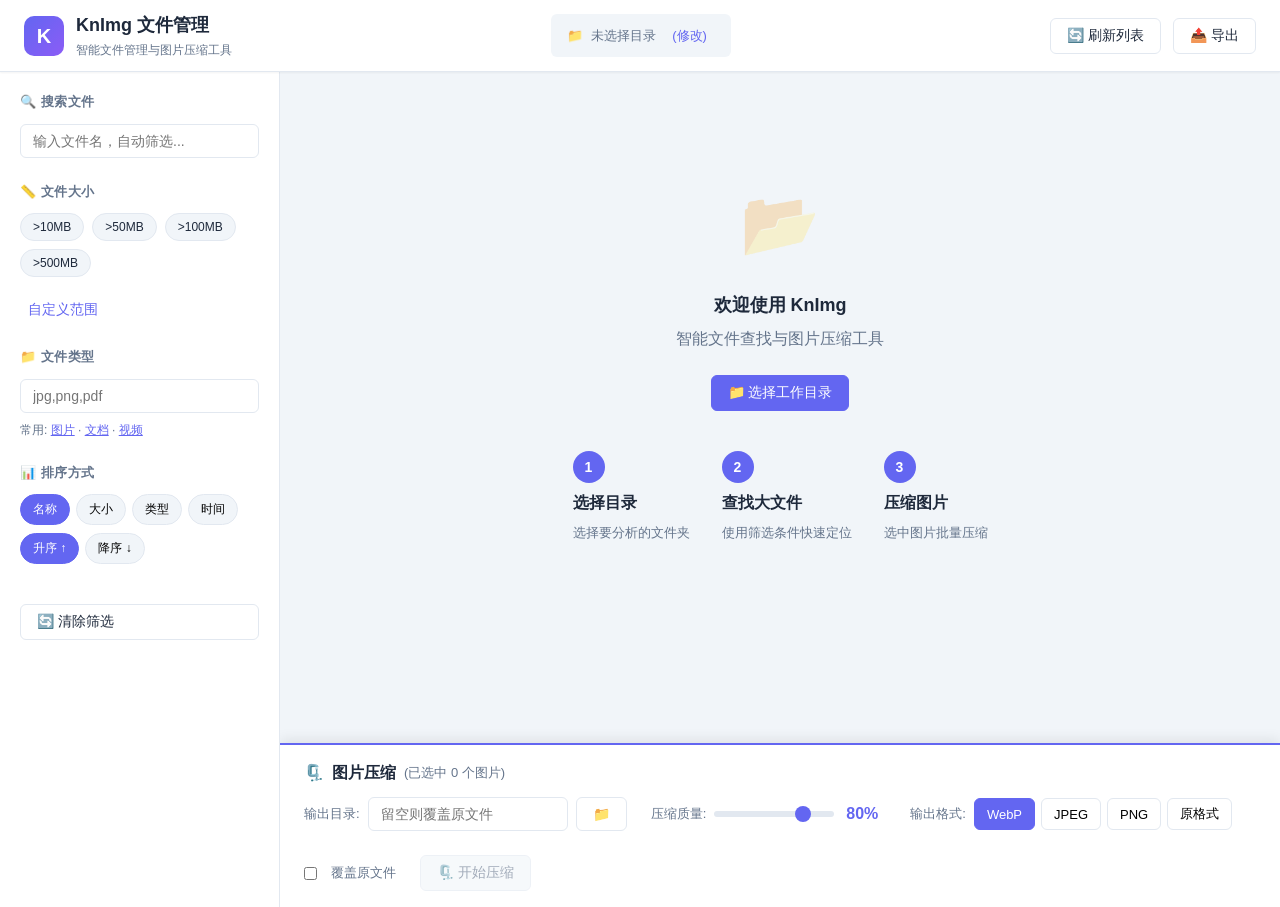
==== frontend/index_v3.html @ fa788827 "feat: 添加新版 UI 界面 index_v3.html - 采用现代化 Office 风格设计 - 左侧固定筛选面板，突出大文件查找功能 - 快速筛选预设（>10MB, >50MB, >100M" ====
<!DOCTYPE html>
<html lang="zh-CN">
<head>
    <meta charset="UTF-8">
    <meta name="viewport" content="width=device-width, initial-scale=1.0">
    <title>KnImg - 文件管理与图片压缩工具</title>
    <style>
        * { margin: 0; padding: 0; box-sizing: border-box; }

        :root {
            --primary: #6366f1;
            --primary-dark: #4f46e5;
            --accent: #06b6d4;
            --success: #10b981;
            --warning: #f59e0b;
            --danger: #ef4444;
            --background: #f1f5f9;
            --surface: #ffffff;
            --surface-hover: #f8fafc;
            --text: #1e293b;
            --text-secondary: #64748b;
            --border: #e2e8f0;
            --shadow-sm: 0 1px 2px rgba(0, 0, 0, 0.05);
            --shadow: 0 4px 6px -1px rgba(0, 0, 0, 0.1);
            --shadow-lg: 0 10px 15px -3px rgba(0, 0, 0, 0.1);
        }

        body {
            font-family: -apple-system, BlinkMacSystemFont, 'Segoe UI', Roboto, 'Helvetica Neue', Arial, sans-serif;
            background: var(--background);
            color: var(--text);
            line-height: 1.5;
            overflow-y: auto;
        }

        /* 顶部导航栏 */
        .navbar {
            background: var(--surface);
            border-bottom: 1px solid var(--border);
            padding: 12px 24px;
            display: flex;
            align-items: center;
            justify-content: space-between;
            box-shadow: var(--shadow-sm);
            position: sticky;
            top: 0;
            z-index: 100;
        }

        .navbar-brand {
            display: flex;
            align-items: center;
            gap: 12px;
        }

        .navbar-logo {
            width: 40px;
            height: 40px;
            background: linear-gradient(135deg, var(--primary) 0%, #8b5cf6 100%);
            border-radius: 10px;
            display: flex;
            align-items: center;
            justify-content: center;
            color: white;
            font-weight: bold;
            font-size: 20px;
        }

        .navbar-title h1 {
            font-size: 18px;
            font-weight: 600;
            margin-bottom: 2px;
        }

        .navbar-title p {
            font-size: 12px;
            color: var(--text-secondary);
        }

        .navbar-path {
            display: flex;
            align-items: center;
            gap: 8px;
            padding: 8px 16px;
            background: var(--background);
            border-radius: 6px;
            font-size: 13px;
            color: var(--text-secondary);
            max-width: 400px;
            overflow: hidden;
        }

        .navbar-path .path-text {
            white-space: nowrap;
            overflow: hidden;
            text-overflow: ellipsis;
        }

        .navbar-path .btn-link {
            color: var(--primary);
            cursor: pointer;
            white-space: nowrap;
            font-weight: 500;
        }

        .navbar-actions {
            display: flex;
            align-items: center;
            gap: 12px;
        }

        /* 下拉菜单 */
        .dropdown {
            position: relative;
        }

        .dropdown-menu {
            position: absolute;
            top: 100%;
            right: 0;
            margin-top: 8px;
            background: var(--surface);
            border: 1px solid var(--border);
            border-radius: 8px;
            box-shadow: var(--shadow-lg);
            min-width: 180px;
            display: none;
            z-index: 200;
        }

        .dropdown-menu.show { display: block; }

        .dropdown-item {
            padding: 10px 16px;
            cursor: pointer;
            transition: background 0.2s;
            display: flex;
            align-items: center;
            gap: 8px;
            font-size: 14px;
        }

        .dropdown-item:hover {
            background: var(--background);
        }

        .dropdown-item:first-child { border-radius: 8px 8px 0 0; }
        .dropdown-item:last-child { border-radius: 0 0 8px 8px; }

        /* 按钮样式 */
        .btn {
            padding: 8px 16px;
            border: none;
            border-radius: 6px;
            cursor: pointer;
            font-size: 14px;
            font-weight: 500;
            transition: all 0.2s;
            display: inline-flex;
            align-items: center;
            gap: 6px;
            background: var(--surface);
            color: var(--text);
            border: 1px solid var(--border);
        }

        .btn:hover {
            background: var(--background);
            border-color: var(--primary);
            color: var(--primary);
        }

        .btn-primary {
            background: var(--primary);
            color: white;
            border-color: var(--primary);
        }

        .btn-primary:hover {
            background: var(--primary-dark);
            border-color: var(--primary-dark);
        }

        .btn-success {
            background: var(--success);
            color: white;
            border-color: var(--success);
        }

        .btn-success:hover {
            background: #059669;
            border-color: #059669;
        }

        .btn-link {
            background: none;
            border: none;
            color: var(--primary);
            padding: 4px 8px;
        }

        .btn-link:hover {
            background: rgba(99, 102, 241, 0.1);
        }

        .btn.loading {
            opacity: 0.7;
            pointer-events: none;
            position: relative;
        }

        .btn.loading::after {
            content: '';
            width: 14px;
            height: 14px;
            border: 2px solid rgba(255,255,255,0.3);
            border-top-color: white;
            border-radius: 50%;
            animation: spin 0.8s linear infinite;
            margin-left: 6px;
        }

        .btn:disabled {
            opacity: 0.6;
            cursor: not-allowed;
            background: var(--background);
            color: var(--text-secondary);
            border-color: var(--border);
        }

        @keyframes spin {
            to { transform: rotate(360deg); }
        }

        /* 主布局 */
        .main-layout {
            display: flex;
            height: calc(100vh - 65px);
        }

        /* 左侧筛选面板 */
        .filter-panel {
            width: 280px;
            background: var(--surface);
            border-right: 1px solid var(--border);
            padding: 20px;
            overflow-y: auto;
            flex-shrink: 0;
            position: sticky;
            top: 0;
            height: calc(100vh - 65px);
        }

        .filter-section {
            margin-bottom: 24px;
        }

        .filter-title {
            font-size: 13px;
            font-weight: 600;
            color: var(--text-secondary);
            text-transform: uppercase;
            letter-spacing: 0.5px;
            margin-bottom: 12px;
            display: flex;
            align-items: center;
            gap: 6px;
        }

        .filter-input {
            width: 100%;
            padding: 8px 12px;
            border: 1px solid var(--border);
            border-radius: 6px;
            font-size: 14px;
            transition: all 0.2s;
            background: var(--surface);
        }

        .filter-input:focus {
            outline: none;
            border-color: var(--primary);
            box-shadow: 0 0 0 3px rgba(99, 102, 241, 0.1);
        }

        /* 快速筛选预设 */
        .quick-presets {
            display: flex;
            flex-wrap: wrap;
            gap: 8px;
            margin-bottom: 12px;
        }

        .preset-btn {
            padding: 6px 12px;
            background: var(--background);
            border: 1px solid var(--border);
            border-radius: 20px;
            font-size: 12px;
            cursor: pointer;
            transition: all 0.2s;
            color: var(--text);
        }

        .preset-btn:hover {
            background: rgba(99, 102, 241, 0.1);
            border-color: var(--primary);
            color: var(--primary);
        }

        .preset-btn.active {
            background: var(--primary);
            border-color: var(--primary);
            color: white;
        }

        /* 排序按钮组 */
        .sort-group {
            display: flex;
            flex-wrap: wrap;
            gap: 6px;
        }

        .sort-btn {
            padding: 6px 12px;
            background: var(--background);
            border: 1px solid var(--border);
            border-radius: 20px;
            font-size: 12px;
            cursor: pointer;
            transition: all 0.2s;
        }

        .sort-btn:hover {
            border-color: var(--primary);
        }

        .sort-btn.active {
            background: var(--primary);
            border-color: var(--primary);
            color: white;
        }

        /* 主内容区 */
        .content-area {
            flex: 1;
            display: flex;
            flex-direction: column;
            overflow: hidden;
        }

        /* 统计栏 */
        .stats-bar {
            background: var(--surface);
            border-bottom: 1px solid var(--border);
            padding: 16px 24px;
            display: flex;
            align-items: center;
            justify-content: space-between;
            gap: 16px;
        }

        .stats-info {
            display: flex;
            align-items: center;
            gap: 24px;
        }

        .stat-item {
            display: flex;
            align-items: center;
            gap: 8px;
        }

        .stat-value {
            font-size: 18px;
            font-weight: 600;
            color: var(--primary);
        }

        .stat-label {
            font-size: 13px;
            color: var(--text-secondary);
        }

        /* 筛选标签 */
        .filter-tags {
            display: flex;
            align-items: center;
            gap: 8px;
            flex-wrap: wrap;
        }

        .filter-tag {
            display: inline-flex;
            align-items: center;
            gap: 4px;
            padding: 4px 10px;
            background: rgba(99, 102, 241, 0.1);
            color: var(--primary);
            border-radius: 16px;
            font-size: 12px;
            font-weight: 500;
        }

        .filter-tag .close {
            cursor: pointer;
            font-size: 14px;
            line-height: 1;
            opacity: 0.7;
        }

        .filter-tag .close:hover {
            opacity: 1;
        }

        /* 文件列表区域 */
        .file-list-container {
            flex: 1;
            overflow-y: auto;
            padding: 24px;
        }

        .file-list {
            background: var(--surface);
            border-radius: 8px;
            border: 1px solid var(--border);
            overflow: hidden;
        }

        .file-list-header {
            display: flex;
            align-items: center;
            padding: 12px 16px;
            background: var(--background);
            border-bottom: 1px solid var(--border);
            font-weight: 600;
            font-size: 13px;
            color: var(--text-secondary);
        }

        .file-item {
            display: flex;
            align-items: center;
            padding: 12px 16px;
            border-bottom: 1px solid var(--border);
            transition: background 0.2s;
        }

        .file-item:last-child { border-bottom: none; }

        .file-item:hover {
            background: var(--surface-hover);
        }

        .file-checkbox {
            margin-right: 12px;
            width: 18px;
            height: 18px;
            cursor: pointer;
            accent-color: var(--primary);
        }

        .file-info {
            flex: 1;
            min-width: 0;
        }

        .file-name {
            font-weight: 500;
            margin-bottom: 4px;
            display: flex;
            align-items: center;
            gap: 8px;
        }

        .file-meta {
            font-size: 12px;
            color: var(--text-secondary);
            white-space: nowrap;
            overflow: hidden;
            text-overflow: ellipsis;
        }

        .file-size {
            min-width: 100px;
            text-align: right;
            font-weight: 500;
            font-size: 14px;
            display: flex;
            flex-direction: column;
            align-items: flex-end;
            gap: 4px;
        }

        .size-bar {
            width: 60px;
            height: 4px;
            background: var(--border);
            border-radius: 2px;
            overflow: hidden;
        }

        .size-bar-fill {
            height: 100%;
            background: var(--primary);
            border-radius: 2px;
        }

        .file-item.large-file .size-bar-fill {
            background: var(--danger);
        }

        .file-item.large-file .file-name::before {
            content: '⚠️';
            font-size: 12px;
        }

        /* 文件类型标签 */
        .type-badge {
            display: inline-block;
            padding: 2px 8px;
            border-radius: 4px;
            font-size: 11px;
            font-weight: 500;
        }

        .type-image { background: rgba(6, 182, 212, 0.1); color: #0891b2; }
        .type-document { background: rgba(16, 185, 129, 0.1); color: #059669; }
        .type-video { background: rgba(245, 158, 11, 0.1); color: #d97706; }
        .type-other { background: rgba(100, 116, 139, 0.1); color: #475569; }

        /* 压缩面板 */
        .compress-panel {
            background: var(--surface);
            border-top: 2px solid var(--primary);
            padding: 16px 24px;
            flex-shrink: 0;
            box-shadow: 0 -4px 12px rgba(0, 0, 0, 0.08);
        }

        .compress-header {
            display: flex;
            align-items: center;
            justify-content: space-between;
            margin-bottom: 12px;
        }

        .compress-title {
            font-weight: 600;
            display: flex;
            align-items: center;
            gap: 8px;
        }

        .compress-content {
            display: flex;
            gap: 24px;
            flex-wrap: wrap;
            align-items: center;
        }

        .compress-field {
            display: flex;
            align-items: center;
            gap: 8px;
        }

        .compress-field label {
            font-size: 13px;
            color: var(--text-secondary);
            white-space: nowrap;
        }

        /* 质量滑块 */
        .quality-slider {
            display: flex;
            align-items: center;
            gap: 12px;
        }

        .quality-slider input[type="range"] {
            width: 120px;
            height: 6px;
            -webkit-appearance: none;
            background: var(--border);
            border-radius: 3px;
            outline: none;
        }

        .quality-slider input[type="range"]::-webkit-slider-thumb {
            -webkit-appearance: none;
            width: 16px;
            height: 16px;
            background: var(--primary);
            border-radius: 50%;
            cursor: pointer;
        }

        .quality-value {
            font-weight: 600;
            color: var(--primary);
            min-width: 40px;
        }

        /* 格式选择 */
        .format-buttons {
            display: flex;
            gap: 6px;
        }

        .format-btn {
            padding: 6px 12px;
            border: 1px solid var(--border);
            border-radius: 6px;
            background: var(--surface);
            cursor: pointer;
            font-size: 13px;
            transition: all 0.2s;
        }

        .format-btn:hover {
            border-color: var(--primary);
        }

        .format-btn.active {
            background: var(--primary);
            border-color: var(--primary);
            color: white;
        }

        /* 空状态 */
        .empty-state {
            text-align: center;
            padding: 80px 20px;
            color: var(--text-secondary);
        }

        .empty-state-icon {
            font-size: 64px;
            margin-bottom: 20px;
            opacity: 0.3;
        }

        .empty-state h3 {
            font-size: 18px;
            margin-bottom: 8px;
            color: var(--text);
        }

        .empty-state p {
            margin-bottom: 24px;
        }

        .empty-state-steps {
            display: flex;
            gap: 32px;
            justify-content: center;
            margin-top: 40px;
            text-align: left;
        }

        .step {
            display: flex;
            flex-direction: column;
            gap: 8px;
        }

        .step-number {
            width: 32px;
            height: 32px;
            background: var(--primary);
            color: white;
            border-radius: 50%;
            display: flex;
            align-items: center;
            justify-content: center;
            font-weight: 600;
            font-size: 14px;
        }

        .step-title {
            font-weight: 600;
            color: var(--text);
        }

        .step-desc {
            font-size: 13px;
            color: var(--text-secondary);
        }

        /* 消息提示 */
        .message {
            position: fixed;
            top: 80px;
            right: 24px;
            padding: 12px 20px;
            border-radius: 8px;
            font-size: 14px;
            font-weight: 500;
            z-index: 1000;
            animation: slideIn 0.3s ease;
            box-shadow: var(--shadow-lg);
        }

        @keyframes slideIn {
            from { transform: translateX(100%); opacity: 0; }
            to { transform: translateX(0); opacity: 1; }
        }

        .message-success {
            background: #10b981;
            color: white;
        }

        .message-error {
            background: #ef4444;
            color: white;
        }

        /* 进度条 */
        .progress-overlay {
            position: fixed;
            top: 0;
            left: 0;
            right: 0;
            bottom: 0;
            background: rgba(0,0,0,0.5);
            display: none;
            align-items: center;
            justify-content: center;
            z-index: 2000;
        }

        .progress-overlay.show { display: flex; }

        .progress-card {
            background: var(--surface);
            border-radius: 12px;
            padding: 32px;
            min-width: 400px;
            box-shadow: var(--shadow-lg);
        }

        .progress-card h3 {
            margin-bottom: 16px;
        }

        .progress-bar {
            width: 100%;
            height: 8px;
            background: var(--border);
            border-radius: 4px;
            overflow: hidden;
            margin-bottom: 12px;
        }

        .progress-bar-fill {
            height: 100%;
            background: var(--primary);
            transition: width 0.3s;
        }

        .progress-text {
            text-align: center;
            color: var(--text-secondary);
            font-size: 14px;
        }

        /* 模态框 */
        .modal-overlay {
            position: fixed;
            top: 0;
            left: 0;
            right: 0;
            bottom: 0;
            background: rgba(0,0,0,0.5);
            display: none;
            align-items: center;
            justify-content: center;
            z-index: 1000;
        }

        .modal-overlay.show { display: flex; }

        .modal {
            background: var(--surface);
            border-radius: 12px;
            width: 90%;
            max-width: 600px;
            max-height: 80vh;
            display: flex;
            flex-direction: column;
            box-shadow: var(--shadow-lg);
        }

        .modal-header {
            padding: 20px;
            border-bottom: 1px solid var(--border);
            display: flex;
            justify-content: space-between;
            align-items: center;
        }

        .modal-title {
            font-size: 18px;
            font-weight: 600;
        }

        .modal-close {
            background: none;
            border: none;
            font-size: 24px;
            cursor: pointer;
            color: var(--text-secondary);
        }

        .modal-body {
            padding: 20px;
            overflow-y: auto;
            flex: 1;
        }

        .current-path {
            background: var(--background);
            padding: 10px 15px;
            border-radius: 6px;
            margin-bottom: 15px;
            font-family: monospace;
            font-size: 13px;
            color: var(--text-secondary);
            word-break: break-all;
        }

        .directory-list {
            border: 1px solid var(--border);
            border-radius: 6px;
            max-height: 300px;
            overflow-y: auto;
        }

        .directory-item {
            padding: 12px 15px;
            display: flex;
            align-items: center;
            gap: 10px;
            cursor: pointer;
            transition: background 0.2s;
            border-bottom: 1px solid var(--border);
        }

        .directory-item:last-child { border-bottom: none; }

        .directory-item:hover {
            background: var(--background);
        }

        .directory-item.parent { background: rgba(99, 102, 241, 0.05); }

        .directory-icon {
            font-size: 18px;
        }

        .directory-name {
            flex: 1;
            font-weight: 500;
        }

        .modal-footer {
            padding: 20px;
            border-top: 1px solid var(--border);
            display: flex;
            gap: 10px;
            justify-content: flex-end;
        }

        /* 响应式 */
        @media (max-width: 768px) {
            .filter-panel {
                width: 100%;
                border-right: none;
                border-bottom: 1px solid var(--border);
            }

            .main-layout {
                flex-direction: column;
            }
        }
    </style>
</head>
<body>
    <!-- 顶部导航栏 -->
    <nav class="navbar">
        <div class="navbar-brand">
            <div class="navbar-logo">K</div>
            <div class="navbar-title">
                <h1>KnImg 文件管理</h1>
                <p>智能文件管理与图片压缩工具</p>
            </div>
        </div>

        <div class="navbar-path" id="navbarPath">
            <span>📁</span>
            <span class="path-text" id="pathText">未选择目录</span>
            <span class="btn-link" onclick="openDirectoryBrowser('workDir')">(修改)</span>
        </div>

        <div class="navbar-actions">
            <button class="btn" id="refreshBtn" onclick="loadFiles()">🔄 刷新列表</button>
            
            <div class="dropdown">
                <button class="btn" onclick="toggleExportMenu()">📤 导出</button>
                <div class="dropdown-menu" id="exportMenu">
                    <div class="dropdown-item" onclick="exportFiles('excel')">📊 Excel</div>
                    <div class="dropdown-item" onclick="exportFiles('csv')">📄 CSV</div>
                    <div class="dropdown-item" onclick="exportFiles('json')">📋 JSON</div>
                </div>
            </div>
        </div>
    </nav>

    <!-- 主布局 -->
    <div class="main-layout">
        <!-- 左侧筛选面板 -->
        <aside class="filter-panel">
            <div class="filter-section">
                <div class="filter-title">🔍 搜索文件</div>
                <input type="text" class="filter-input" id="searchInput" placeholder="输入文件名，自动筛选...">
            </div>

            <div class="filter-section">
                <div class="filter-title">📏 文件大小</div>
                <div class="quick-presets">
                    <button class="preset-btn" onclick="applySizePreset(10)">&gt;10MB</button>
                    <button class="preset-btn" onclick="applySizePreset(50)">&gt;50MB</button>
                    <button class="preset-btn" onclick="applySizePreset(100)">&gt;100MB</button>
                    <button class="preset-btn" onclick="applySizePreset(500)">&gt;500MB</button>
                </div>
                <div id="customSizeInput" style="display: none;">
                    <div style="display: flex; gap: 8px; align-items: center;">
                        <input type="number" class="filter-input" id="minSize" placeholder="最小值" style="flex: 1;">
                        <span>~</span>
                        <input type="number" class="filter-input" id="maxSize" placeholder="最大值" style="flex: 1;">
                    </div>
                    <div style="margin-top: 8px; text-align: right; color: var(--text-secondary); font-size: 12px;">单位: MB</div>
                </div>
                <button class="btn btn-link" onclick="toggleCustomSize()" style="width: 100%; margin-top: 8px;">自定义范围</button>
            </div>

            <div class="filter-section">
                <div class="filter-title">📁 文件类型</div>
                <input type="text" class="filter-input" id="fileExt" placeholder="jpg,png,pdf">
                <div style="margin-top: 8px; font-size: 12px; color: var(--text-secondary);">
                    常用: <a href="javascript:void(0)" onclick="selectExtension('jpg,jpeg,png,gif,webp')" style="color: var(--primary);">图片</a> · 
                    <a href="javascript:void(0)" onclick="selectExtension('doc,docx,xls,xlsx,ppt,pptx,pdf')" style="color: var(--primary);">文档</a> · 
                    <a href="javascript:void(0)" onclick="selectExtension('mp4,avi,mov')" style="color: var(--primary);">视频</a>
                </div>
            </div>

            <div class="filter-section">
                <div class="filter-title">📊 排序方式</div>
                <div class="sort-group">
                    <button class="sort-btn active" onclick="setSort('name')">名称</button>
                    <button class="sort-btn" onclick="setSort('size')">大小</button>
                    <button class="sort-btn" onclick="setSort('type')">类型</button>
                    <button class="sort-btn" onclick="setSort('time')">时间</button>
                </div>
                <div class="sort-group" style="margin-top: 8px;">
                    <button class="sort-btn active" onclick="setSortOrder('asc')">升序 ↑</button>
                    <button class="sort-btn" onclick="setSortOrder('desc')">降序 ↓</button>
                </div>
            </div>

            <button class="btn" onclick="clearFilters()" style="width: 100%; margin-top: 16px;">🔄 清除筛选</button>
        </aside>

        <!-- 主内容区 -->
        <main class="content-area">
            <!-- 统计栏 -->
            <div class="stats-bar" id="statsBar" style="display: none;">
                <div class="stats-info">
                    <div class="stat-item">
                        <span class="stat-value" id="statTotal">0</span>
                        <span class="stat-label">文件总数</span>
                    </div>
                    <div class="stat-item">
                        <span class="stat-value" id="statImage">0</span>
                        <span class="stat-label">图片</span>
                    </div>
                    <div class="stat-item">
                        <span class="stat-value" id="statDoc">0</span>
                        <span class="stat-label">文档</span>
                    </div>
                    <div class="stat-item">
                        <span class="stat-value" id="statVideo">0</span>
                        <span class="stat-label">视频</span>
                    </div>
                </div>
                <div class="filter-tags" id="filterTags"></div>
            </div>

            <!-- 文件列表 -->
            <div class="file-list-container" id="fileListContainer">
                <div class="empty-state" id="emptyState">
                    <div class="empty-state-icon">📂</div>
                    <h3>欢迎使用 KnImg</h3>
                    <p>智能文件查找与图片压缩工具</p>
                    <button class="btn btn-primary" onclick="openDirectoryBrowser('workDir')">📁 选择工作目录</button>
                    
                    <div class="empty-state-steps">
                        <div class="step">
                            <div class="step-number">1</div>
                            <div class="step-title">选择目录</div>
                            <div class="step-desc">选择要分析的文件夹</div>
                        </div>
                        <div class="step">
                            <div class="step-number">2</div>
                            <div class="step-title">查找大文件</div>
                            <div class="step-desc">使用筛选条件快速定位</div>
                        </div>
                        <div class="step">
                            <div class="step-number">3</div>
                            <div class="step-title">压缩图片</div>
                            <div class="step-desc">选中图片批量压缩</div>
                        </div>
                    </div>
                </div>
                <div id="fileList" style="display: none;"></div>
            </div>

            <!-- 压缩面板 -->
            <div class="compress-panel" id="compressPanel">
                <div class="compress-header">
                    <div class="compress-title">
                        <span>🗜️</span>
                        <span>图片压缩</span>
                        <span id="compressSelectedText" style="color: var(--text-secondary); font-size: 13px; font-weight: normal;">(已选中 0 个图片)</span>
                    </div>
                </div>
                <div class="compress-content show">
                    <div class="compress-field">
                        <label>输出目录:</label>
                        <input type="text" class="filter-input" id="outputDir" placeholder="留空则覆盖原文件" style="width: 200px;">
                        <button class="btn" onclick="openDirectoryBrowser('outputDir')">📁</button>
                    </div>
                    
                    <div class="compress-field">
                        <label>压缩质量:</label>
                        <div class="quality-slider">
                            <input type="range" id="quality" min="10" max="100" value="80">
                            <span class="quality-value" id="qualityValue">80%</span>
                        </div>
                    </div>

                    <div class="compress-field">
                        <label>输出格式:</label>
                        <div class="format-buttons">
                            <button class="format-btn active" onclick="setFormat('webp')">WebP</button>
                            <button class="format-btn" onclick="setFormat('jpeg')">JPEG</button>
                            <button class="format-btn" onclick="setFormat('png')">PNG</button>
                            <button class="format-btn" onclick="setFormat('')">原格式</button>
                        </div>
                    </div>

                    <div class="compress-field">
                        <input type="checkbox" id="overwrite" style="margin-right: 6px;">
                        <label for="overwrite">覆盖原文件</label>
                    </div>

                    <button class="btn btn-success" id="compressBtn" onclick="compressFiles()" disabled>🗜️ 开始压缩</button>
                </div>
            </div>
        </main>
    </div>

    <!-- 目录选择模态框 -->
    <div class="modal-overlay" id="directoryModal">
        <div class="modal">
            <div class="modal-header">
                <div class="modal-title" id="modalTitle">选择文件夹</div>
                <button class="modal-close" onclick="closeDirectoryBrowser()">×</button>
            </div>
            <div class="modal-body">
                <div class="current-path" id="currentPath"></div>
                <div class="directory-list" id="directoryList"></div>
            </div>
            <div class="modal-footer">
                <button class="btn" onclick="closeDirectoryBrowser()">取消</button>
                <button class="btn btn-primary" onclick="selectDirectory()">选择此目录</button>
            </div>
        </div>
    </div>

    <!-- 进度覆盖层 -->
    <div class="progress-overlay" id="progressOverlay">
        <div class="progress-card">
            <h3 id="progressTitle">处理中...</h3>
            <div class="progress-bar">
                <div class="progress-bar-fill" id="progressBarFill"></div>
            </div>
            <div class="progress-text" id="progressText">0%</div>
        </div>
    </div>

    <!-- 消息容器 -->
    <div id="messageContainer"></div>

    <script>
        // 状态管理
        const state = {
            allFiles: [],
            filteredFiles: [],
            currentBrowsePath: '',
            activeDirectoryInput: null,
            currentExportFormat: null,
            sortBy: 'name',
            sortOrder: 'asc',
            compressFormat: 'webp'
        };

        // DOM 元素缓存
        const el = {
            searchInput: document.getElementById('searchInput'),
            minSize: document.getElementById('minSize'),
            maxSize: document.getElementById('maxSize'),
            fileExt: document.getElementById('fileExt'),
            fileList: document.getElementById('fileList'),
            emptyState: document.getElementById('emptyState'),
            statsBar: document.getElementById('statsBar'),
            compressPanel: document.getElementById('compressPanel'),
            quality: document.getElementById('quality'),
            qualityValue: document.getElementById('qualityValue'),
            outputDir: document.getElementById('outputDir'),
            overwrite: document.getElementById('overwrite'),
            directoryModal: document.getElementById('directoryModal'),
            currentPath: document.getElementById('currentPath'),
            directoryList: document.getElementById('directoryList'),
            messageContainer: document.getElementById('messageContainer'),
            progressOverlay: document.getElementById('progressOverlay')
        };

        // 初始化
        function init() {
            // 搜索输入实时筛选
            el.searchInput.addEventListener('input', debounce(applyFilters, 300));
            el.fileExt.addEventListener('input', debounce(applyFilters, 300));
            el.minSize.addEventListener('input', debounce(applyFilters, 300));
            el.maxSize.addEventListener('input', debounce(applyFilters, 300));

            // 质量滑块
            el.quality.addEventListener('input', function() {
                el.qualityValue.textContent = this.value + '%';
            });

            // 点击模态框外部关闭
            el.directoryModal.addEventListener('click', function(e) {
                if (e.target === el.directoryModal) closeDirectoryBrowser();
            });

            // 点击外部关闭导出菜单
            document.addEventListener('click', function(e) {
                const exportMenu = document.getElementById('exportMenu');
                if (!e.target.closest('.dropdown')) {
                    exportMenu.classList.remove('show');
                }
            });
        }

        // 防抖函数
        function debounce(func, wait) {
            let timeout;
            return function executedFunction(...args) {
                const later = () => {
                    clearTimeout(timeout);
                    func(...args);
                };
                clearTimeout(timeout);
                timeout = setTimeout(later, wait);
            };
        }

        // 显示消息
        function showMessage(text, type = 'success') {
            const message = document.createElement('div');
            message.className = `message message-${type}`;
            message.textContent = text;
            el.messageContainer.appendChild(message);

            setTimeout(() => {
                message.remove();
            }, 5000);
        }

        // 显示进度
        function showProgress(title) {
            document.getElementById('progressTitle').textContent = title;
            document.getElementById('progressBarFill').style.width = '0%';
            document.getElementById('progressText').textContent = '0%';
            el.progressOverlay.classList.add('show');
        }

        function updateProgress(percent) {
            document.getElementById('progressBarFill').style.width = percent + '%';
            document.getElementById('progressText').textContent = percent + '%';
        }

        function hideProgress() {
            setTimeout(() => {
                el.progressOverlay.classList.remove('show');
            }, 1000);
        }

        // 目录浏览器
        async function openDirectoryBrowser(inputId) {
            state.activeDirectoryInput = inputId;
            const isExport = inputId === 'outputDir';
            document.getElementById('modalTitle').textContent = isExport ? '选择输出目录' : '选择工作目录';
            await browseDirectory('');
            el.directoryModal.classList.add('show');
        }

        function closeDirectoryBrowser() {
            el.directoryModal.classList.remove('show');
            state.activeDirectoryInput = null;
        }

        async function browseDirectory(path) {
            try {
                const params = new URLSearchParams();
                if (path) params.append('path', path);
                const response = await fetch('/api/directory/browse?' + params.toString());
                const data = await response.json();
                if (data.success) {
                    state.currentBrowsePath = data.current_path;
                    el.currentPath.textContent = state.currentBrowsePath;
                    renderDirectoryList(data.directories);
                }
            } catch (error) {
                console.error('浏览目录失败:', error);
            }
        }

        function renderDirectoryList(directories) {
            el.directoryList.innerHTML = directories.map(dir => `
                <div class="directory-item ${dir === '..' ? 'parent' : ''}" onclick="navigateToDirectory('${dir}')">
                    <span class="directory-icon">${dir === '..' ? '📂..' : '📁'}</span>
                    <span class="directory-name">${dir === '..' ? '上级目录' : dir}</span>
                </div>
            `).join('');
        }

        async function navigateToDirectory(dirName) {
            const newPath = dirName === '..' 
                ? state.currentBrowsePath.split('/').slice(0, -1).join('/') || '/'
                : state.currentBrowsePath === '/' ? '/' + dirName : state.currentBrowsePath + '/' + dirName;
            await browseDirectory(newPath);
        }

        function selectDirectory() {
            if (!state.activeDirectoryInput || !state.currentBrowsePath) return;
            
            if (state.activeDirectoryInput === 'outputDir') {
                el.outputDir.value = state.currentBrowsePath;
                closeDirectoryBrowser();
            } else {
                // 工作目录
                document.getElementById('pathText').textContent = state.currentBrowsePath;
                closeDirectoryBrowser();
                loadFiles();
            }
        }

        // 加载文件列表
        async function loadFiles() {
            const path = document.getElementById('pathText').textContent;
            if (path === '未选择目录') {
                showMessage('请先选择工作目录', 'error');
                return;
            }

            showProgress('正在加载文件列表...');
            try {
                const params = new URLSearchParams();
                params.append('work_dir', path);
                
                const response = await fetch('/api/files?' + params.toString());
                const data = await response.json();

                if (data.success) {
                    state.allFiles = data.data;
                    updateStats(data.stats);
                    applyFilters();
                } else {
                    showMessage('加载失败：' + data.message, 'error');
                }
            } catch (error) {
                showMessage('加载失败：' + error.message, 'error');
            } finally {
                hideProgress();
            }
        }

        // 更新统计信息
        function updateStats(stats) {
            if (!stats) return;
            el.statsBar.style.display = 'flex';
            document.getElementById('statTotal').textContent = stats.total || 0;
            document.getElementById('statImage').textContent = stats.image_count || 0;
            document.getElementById('statDoc').textContent = stats.doc_count || 0;
            document.getElementById('statVideo').textContent = stats.video_count || 0;
        }

        // 构建筛选参数
        function buildFilterParams() {
            const path = document.getElementById('pathText').textContent;
            const minSizeMB = parseFloat(el.minSize.value) || 0;
            const maxSizeMB = parseFloat(el.maxSize.value) || 0;

            const params = new URLSearchParams();
            params.append('work_dir', path);
            if (el.searchInput.value) params.append('search', el.searchInput.value);
            if (el.fileExt.value) params.append('file_ext', el.fileExt.value);
            if (minSizeMB > 0) params.append('min_size', minSizeMB * 1024 * 1024);
            if (maxSizeMB > 0) params.append('max_size', maxSizeMB * 1024 * 1024);
            params.append('sort_by', state.sortBy);
            params.append('sort_order', state.sortOrder);
            
            return params;
        }

        // 应用筛选
        function applyFilters() {
            fetchFilteredFiles(buildFilterParams());
            updateFilterTags();
        }

        async function fetchFilteredFiles(params) {
            try {
                const response = await fetch('/api/files?' + params.toString());
                const data = await response.json();
                if (data.success) {
                    state.filteredFiles = Array.isArray(data.data) ? data.data : [];
                    renderFileList(state.filteredFiles);
                    updateStats(data.stats);
                }
            } catch (error) {
                console.error('筛选失败:', error);
            }
        }

        // 更新筛选标签
        function updateFilterTags() {
            const container = document.getElementById('filterTags');
            const tags = [];

            if (el.searchInput.value) {
                tags.push({ label: `名称: ${el.searchInput.value}`, type: 'search' });
            }
            if (el.fileExt.value) {
                tags.push({ label: `类型: ${el.fileExt.value}`, type: 'ext' });
            }
            if (el.minSize.value) {
                tags.push({ label: `> ${el.minSize.value}MB`, type: 'minSize' });
            }
            if (el.maxSize.value) {
                tags.push({ label: `< ${el.maxSize.value}MB`, type: 'maxSize' });
            }

            container.innerHTML = tags.map(tag => `
                <span class="filter-tag">
                    ${tag.label}
                    <span class="close" onclick="removeFilterTag('${tag.type}')">×</span>
                </span>
            `).join('');
        }

        function removeFilterTag(type) {
            switch(type) {
                case 'search': el.searchInput.value = ''; break;
                case 'ext': el.fileExt.value = ''; break;
                case 'minSize': el.minSize.value = ''; break;
                case 'maxSize': el.maxSize.value = ''; break;
            }
            applyFilters();
        }

        // 渲染文件列表
        function renderFileList(fileList) {
            if (fileList.length === 0) {
                el.emptyState.style.display = 'block';
                el.fileList.style.display = 'none';
                return;
            }

            el.emptyState.style.display = 'none';
            el.fileList.style.display = 'block';

            const maxSize = Math.max(...fileList.map(f => f.size || 0));

            el.fileList.innerHTML = `
                <div class="file-list">
                    <div class="file-list-header">
                        <input type="checkbox" class="file-checkbox" onchange="toggleSelectAll(this)">
                        <div class="file-info">文件名</div>
                        <div class="file-size">大小</div>
                    </div>
                    ${fileList.map((file, index) => {
                        const isLarge = file.size > 10 * 1024 * 1024; // 大于10MB
                        const sizePercent = maxSize > 0 ? (file.size / maxSize * 100) : 0;
                        const typeLabels = {
                            'image': '<span class="type-badge type-image">图片</span>',
                            'document': '<span class="type-badge type-document">文档</span>',
                            'video': '<span class="type-badge type-video">视频</span>',
                            'other': '<span class="type-badge type-other">其他</span>'
                        };
                        
                        return `
                            <div class="file-item ${isLarge ? 'large-file' : ''}">
                                <input type="checkbox" class="file-checkbox" data-index="${index}"
                                       ${file.type === 'image' ? '' : 'disabled'} ${file.selected ? 'checked' : ''}>
                                <div class="file-info">
                                    <div class="file-name">
                                        ${file.name}
                                        ${typeLabels[file.type] || typeLabels['other']}
                                    </div>
                                    <div class="file-meta">${file.path} | 修改时间: ${file.mod_time}</div>
                                </div>
                                <div class="file-size">
                                    ${formatSize(file.size)}
                                    <div class="size-bar">
                                        <div class="size-bar-fill" style="width: ${sizePercent}%"></div>
                                    </div>
                                </div>
                            </div>
                        `;
                    }).join('')}
                </div>
            `;

            // 添加复选框事件
            document.querySelectorAll('.file-checkbox:not([disabled])').forEach(cb => {
                cb.addEventListener('change', function() {
                    const index = parseInt(this.dataset.index);
                    if (state.filteredFiles[index]) {
                        state.filteredFiles[index].selected = this.checked;
                    }
                    updateCompressPanel();
                });
            });
        }

        // 全选/取消全选
        function toggleSelectAll(checkbox) {
            document.querySelectorAll('.file-checkbox:not([disabled])').forEach((cb, index) => {
                cb.checked = checkbox.checked;
                if (state.filteredFiles[index]) {
                    state.filteredFiles[index].selected = checkbox.checked;
                }
            });
            updateCompressPanel();
        }

        // 更新压缩面板
        function updateCompressPanel() {
            const selectedImages = state.filteredFiles.filter(f => f.selected && f.type === 'image');
            const count = selectedImages.length;
            
            document.getElementById('compressSelectedText').textContent = `(已选中 ${count} 个图片)`;
            
            const compressBtn = document.getElementById('compressBtn');
            if (count > 0) {
                compressBtn.disabled = false;
                compressBtn.style.opacity = '1';
                compressBtn.style.cursor = 'pointer';
            } else {
                compressBtn.disabled = true;
                compressBtn.style.opacity = '0.5';
                compressBtn.style.cursor = 'not-allowed';
            }
        }

        // 快速筛选预设
        function applySizePreset(sizeMB) {
            // 清除其他预设的 active 状态
            document.querySelectorAll('.preset-btn').forEach(btn => btn.classList.remove('active'));
            event.target.classList.add('active');

            el.minSize.value = sizeMB;
            el.maxSize.value = '';
            
            // 确保自定义输入框显示
            document.getElementById('customSizeInput').style.display = 'block';
            
            applyFilters();
        }

        function toggleCustomSize() {
            const customInput = document.getElementById('customSizeInput');
            customInput.style.display = customInput.style.display === 'none' ? 'block' : 'none';
        }

        // 排序设置
        function setSort(field) {
            state.sortBy = field;
            document.querySelectorAll('.sort-group:first-of-type .sort-btn').forEach(btn => {
                btn.classList.remove('active');
            });
            event.target.classList.add('active');
            applyFilters();
        }

        function setSortOrder(order) {
            state.sortOrder = order;
            document.querySelectorAll('.sort-group:nth-of-type(2) .sort-btn').forEach(btn => {
                btn.classList.remove('active');
            });
            event.target.classList.add('active');
            applyFilters();
        }

        // 选择扩展名
        function selectExtension(extensions) {
            el.fileExt.value = extensions;
            applyFilters();
        }

        // 清除筛选
        function clearFilters() {
            el.searchInput.value = '';
            el.fileExt.value = '';
            el.minSize.value = '';
            el.maxSize.value = '';
            document.getElementById('customSizeInput').style.display = 'none';
            document.querySelectorAll('.preset-btn').forEach(btn => btn.classList.remove('active'));
            state.sortBy = 'name';
            state.sortOrder = 'asc';
            
            // 重置排序按钮
            document.querySelectorAll('.sort-btn').forEach((btn, index) => {
                btn.classList.toggle('active', index === 0 || index === 4);
            });
            
            applyFilters();
        }

        // 设置压缩格式
        function setFormat(format) {
            state.compressFormat = format;
            document.querySelectorAll('.format-btn').forEach(btn => {
                btn.classList.remove('active');
            });
            event.target.classList.add('active');
        }

        // 压缩文件
        async function compressFiles() {
            const selectedFiles = state.filteredFiles.filter(f => f.selected && f.type === 'image');
            if (selectedFiles.length === 0) {
                showMessage('请至少选择一个图片文件', 'error');
                return;
            }

            const quality = parseInt(el.quality.value);
            const filePaths = selectedFiles.map(f => f.path);
            const path = document.getElementById('pathText').textContent;
            const outputDir = el.outputDir.value;
            const overwrite = el.overwrite.checked;

            showProgress(`正在压缩 ${selectedFiles.length} 个文件...`);

            try {
                const response = await fetch('/api/compress', {
                    method: 'POST',
                    headers: { 'Content-Type': 'application/json' },
                    body: JSON.stringify({
                        files: filePaths,
                        quality: quality,
                        work_dir: path,
                        output_dir: outputDir,
                        overwrite: overwrite
                    })
                });

                if (response.ok) {
                    await handleCompressStream(response);
                } else {
                    const data = await response.json();
                    showMessage('压缩失败：' + data.message, 'error');
                }
            } catch (error) {
                showMessage('压缩失败：' + error.message, 'error');
            } finally {
                hideProgress();
            }
        }

        async function handleCompressStream(response) {
            const reader = response.body.getReader();
            const decoder = new TextDecoder();
            let buffer = '';

            while (true) {
                const { done, value } = await reader.read();
                if (done) break;

                buffer += decoder.decode(value, { stream: true });
                const lines = buffer.split('\n');
                
                for (const line of lines) {
                    if (line.startsWith('progress:')) {
                        const progress = parseInt(line.split(':')[1].trim());
                        if (!isNaN(progress)) {
                            updateProgress(progress);
                        }
                    } else if (line.startsWith('data:')) {
                        try {
                            const data = JSON.parse(line.substring(5));
                            if (data.success) {
                                let message = `${data.message} | 压缩率：${data.ratio}`;
                                if (data.failed_count > 0) {
                                    message += ` | 失败：${data.failed_count} 个`;
                                }
                                showMessage(message, 'success');
                            } else {
                                showMessage('压缩失败：' + data.message, 'error');
                            }
                        } catch (e) {
                            console.error('解析响应失败:', e);
                        }
                    }
                }
                
                buffer = lines[lines.length - 1];
            }
        }

        // 导出文件
        function toggleExportMenu() {
            const menu = document.getElementById('exportMenu');
            menu.classList.toggle('show');
        }

        function exportFiles(format) {
            state.currentExportFormat = format;
            state.activeDirectoryInput = 'outputDir';
            document.getElementById('modalTitle').textContent = '选择导出目录';
            browseDirectory('').then(() => {
                el.directoryModal.classList.add('show');
                document.getElementById('exportMenu').classList.remove('show');
            });
        }

        async function performExport(exportDir) {
            const format = state.currentExportFormat;
            if (!format) return;

            showProgress(`正在导出 ${format.toUpperCase()} 文件...`);

            const params = buildFilterParams();
            params.append('format', format);
            if (exportDir) params.append('export_dir', exportDir);

            try {
                const response = await fetch('/api/files/export?' + params.toString());
                const data = await response.json();

                if (data.success) {
                    showMessage(`导出成功：${data.file_path}`, 'success');
                } else {
                    showMessage('导出失败：' + data.message, 'error');
                }
            } catch (error) {
                showMessage('导出失败：' + error.message, 'error');
            } finally {
                hideProgress();
            }
        }

        // 格式化文件大小
        function formatSize(bytes) {
            if (bytes < 1024) return bytes + ' B';
            if (bytes < 1024 * 1024) return (bytes / 1024).toFixed(2) + ' KB';
            if (bytes < 1024 * 1024 * 1024) return (bytes / (1024 * 1024)).toFixed(2) + ' MB';
            return (bytes / (1024 * 1024 * 1024)).toFixed(2) + ' GB';
        }

        // 覆盖 selectDirectory 以支持导出
        const originalSelectDirectory = selectDirectory;
        selectDirectory = function() {
            if (!state.activeDirectoryInput || !state.currentBrowsePath) return;
            
            if (state.activeDirectoryInput === 'outputDir') {
                if (state.currentExportFormat) {
                    // 导出场景
                    closeDirectoryBrowser();
                    performExport(state.currentBrowsePath);
                } else {
                    el.outputDir.value = state.currentBrowsePath;
                    closeDirectoryBrowser();
                }
            } else {
                // 工作目录
                document.getElementById('pathText').textContent = state.currentBrowsePath;
                closeDirectoryBrowser();
                loadFiles();
            }
        };

        // 初始化应用
        init();
    </script>
</body>
</html>
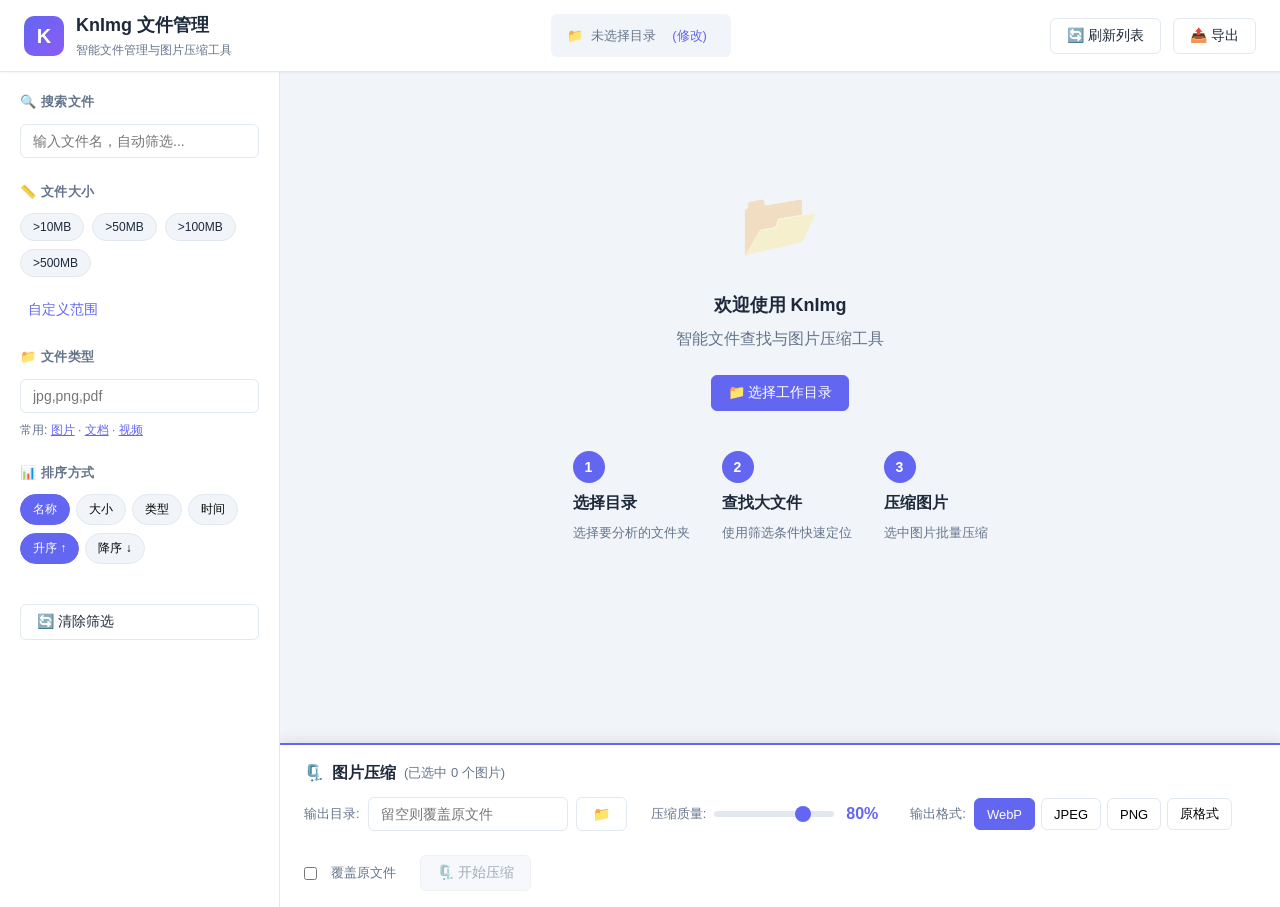
==== commit c568a425: "fix: 修复 index_v3.html 双滚动条问题 - 移除 body 的 overflow-y: auto，防止页面整体滚动 - 主布局容器添加 overflow: hidden，确保内部滚动" ====
--- a/frontend/index_v3.html
+++ b/frontend/index_v3.html
@@ -30,7 +30,7 @@
             background: var(--background);
             color: var(--text);
             line-height: 1.5;
-            overflow-y: auto;
+            overflow: hidden; /* Prevent body scroll */
         }
 
         /* 顶部导航栏 */
@@ -236,6 +236,7 @@
         .main-layout {
             display: flex;
             height: calc(100vh - 65px);
+            overflow: hidden; /* Prevent layout scroll */
         }
 
         /* 左侧筛选面板 */
@@ -244,11 +245,8 @@
             background: var(--surface);
             border-right: 1px solid var(--border);
             padding: 20px;
-            overflow-y: auto;
+            overflow-y: auto; /* Independent scroll for filter panel */
             flex-shrink: 0;
-            position: sticky;
-            top: 0;
-            height: calc(100vh - 65px);
         }
 
         .filter-section {
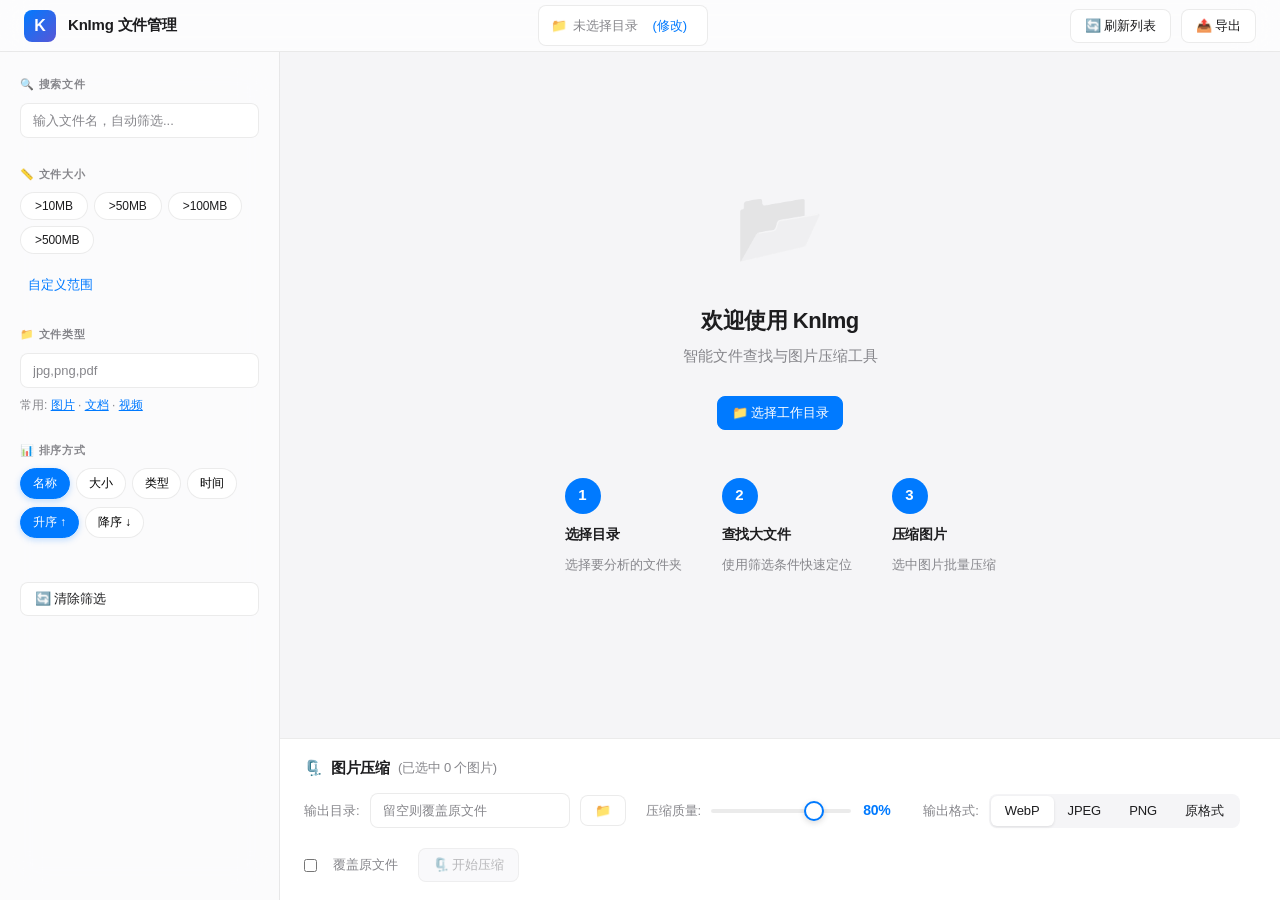
==== commit 67b7a953: "style: 全面优化 index_v3.html 为 Apple 设计风格 - 配色：Apple 标准色 #007AFF/#34C759/#FF3B30，背景 #F5F5F7 - 毛玻璃效果：导航栏" ====
--- a/frontend/index_v3.html
+++ b/frontend/index_v3.html
@@ -8,40 +8,46 @@
         * { margin: 0; padding: 0; box-sizing: border-box; }
 
         :root {
-            --primary: #6366f1;
-            --primary-dark: #4f46e5;
-            --accent: #06b6d4;
-            --success: #10b981;
-            --warning: #f59e0b;
-            --danger: #ef4444;
-            --background: #f1f5f9;
-            --surface: #ffffff;
-            --surface-hover: #f8fafc;
-            --text: #1e293b;
-            --text-secondary: #64748b;
-            --border: #e2e8f0;
-            --shadow-sm: 0 1px 2px rgba(0, 0, 0, 0.05);
-            --shadow: 0 4px 6px -1px rgba(0, 0, 0, 0.1);
-            --shadow-lg: 0 10px 15px -3px rgba(0, 0, 0, 0.1);
+            /* Apple 风格配色 */
+            --primary: #007AFF;
+            --primary-dark: #0051D5;
+            --primary-light: rgba(0, 122, 255, 0.1);
+            --accent: #5856D6;
+            --success: #34C759;
+            --warning: #FF9500;
+            --danger: #FF3B30;
+            --background: #F5F5F7;
+            --surface: #FFFFFF;
+            --surface-hover: #F9F9F9;
+            --text: #1D1D1F;
+            --text-secondary: #86868B;
+            --border: rgba(0, 0, 0, 0.08);
+            --shadow-sm: 0 1px 3px rgba(0, 0, 0, 0.04);
+            --shadow: 0 4px 12px rgba(0, 0, 0, 0.08);
+            --shadow-lg: 0 12px 24px rgba(0, 0, 0, 0.12);
         }
 
         body {
-            font-family: -apple-system, BlinkMacSystemFont, 'Segoe UI', Roboto, 'Helvetica Neue', Arial, sans-serif;
+            font-family: -apple-system, BlinkMacSystemFont, 'SF Pro Display', 'SF Pro Text', 'Helvetica Neue', 'Helvetica', 'Arial', sans-serif;
             background: var(--background);
             color: var(--text);
             line-height: 1.5;
-            overflow: hidden; /* Prevent body scroll */
-        }
-
-        /* 顶部导航栏 */
+            overflow: hidden;
+            -webkit-font-smoothing: antialiased;
+            -moz-osx-font-smoothing: grayscale;
+        }
+
+        /* 顶部导航栏 - Apple 风格 */
         .navbar {
-            background: var(--surface);
+            background: rgba(255, 255, 255, 0.72);
+            backdrop-filter: saturate(180%) blur(20px);
+            -webkit-backdrop-filter: saturate(180%) blur(20px);
             border-bottom: 1px solid var(--border);
-            padding: 12px 24px;
+            padding: 0 24px;
+            height: 52px;
             display: flex;
             align-items: center;
             justify-content: space-between;
-            box-shadow: var(--shadow-sm);
             position: sticky;
             top: 0;
             z-index: 100;
@@ -54,40 +60,45 @@
         }
 
         .navbar-logo {
-            width: 40px;
-            height: 40px;
-            background: linear-gradient(135deg, var(--primary) 0%, #8b5cf6 100%);
-            border-radius: 10px;
+            width: 32px;
+            height: 32px;
+            background: linear-gradient(135deg, #007AFF 0%, #5856D6 100%);
+            border-radius: 8px;
             display: flex;
             align-items: center;
             justify-content: center;
             color: white;
-            font-weight: bold;
-            font-size: 20px;
+            font-weight: 600;
+            font-size: 16px;
         }
 
         .navbar-title h1 {
-            font-size: 18px;
+            font-size: 15px;
             font-weight: 600;
-            margin-bottom: 2px;
+            letter-spacing: -0.2px;
         }
 
         .navbar-title p {
-            font-size: 12px;
-            color: var(--text-secondary);
+            display: none;
         }
 
         .navbar-path {
             display: flex;
             align-items: center;
-            gap: 8px;
-            padding: 8px 16px;
-            background: var(--background);
-            border-radius: 6px;
+            gap: 6px;
+            padding: 6px 12px;
+            background: var(--surface);
+            border-radius: 8px;
+            border: 1px solid var(--border);
             font-size: 13px;
             color: var(--text-secondary);
             max-width: 400px;
             overflow: hidden;
+            transition: all 0.2s;
+        }
+
+        .navbar-path:hover {
+            border-color: var(--primary);
         }
 
         .navbar-path .path-text {
@@ -106,68 +117,74 @@
         .navbar-actions {
             display: flex;
             align-items: center;
-            gap: 12px;
-        }
-
-        /* 下拉菜单 */
+            gap: 10px;
+        }
+
+        /* 下拉菜单 - Apple 风格 */
         .dropdown {
             position: relative;
         }
 
         .dropdown-menu {
             position: absolute;
-            top: 100%;
+            top: calc(100% + 8px);
             right: 0;
-            margin-top: 8px;
-            background: var(--surface);
+            background: rgba(255, 255, 255, 0.95);
+            backdrop-filter: saturate(180%) blur(20px);
+            -webkit-backdrop-filter: saturate(180%) blur(20px);
             border: 1px solid var(--border);
-            border-radius: 8px;
+            border-radius: 12px;
             box-shadow: var(--shadow-lg);
             min-width: 180px;
             display: none;
             z-index: 200;
+            padding: 6px;
         }
 
         .dropdown-menu.show { display: block; }
 
         .dropdown-item {
-            padding: 10px 16px;
+            padding: 8px 12px;
             cursor: pointer;
-            transition: background 0.2s;
+            transition: background 0.15s;
             display: flex;
             align-items: center;
             gap: 8px;
-            font-size: 14px;
+            font-size: 13px;
+            border-radius: 6px;
+            color: var(--text);
         }
 
         .dropdown-item:hover {
-            background: var(--background);
-        }
-
-        .dropdown-item:first-child { border-radius: 8px 8px 0 0; }
-        .dropdown-item:last-child { border-radius: 0 0 8px 8px; }
-
-        /* 按钮样式 */
+            background: var(--primary-light);
+            color: var(--primary);
+        }
+
+        /* 按钮样式 - Apple 风格 */
         .btn {
-            padding: 8px 16px;
+            padding: 7px 14px;
             border: none;
-            border-radius: 6px;
+            border-radius: 8px;
             cursor: pointer;
-            font-size: 14px;
+            font-size: 13px;
             font-weight: 500;
-            transition: all 0.2s;
+            transition: all 0.2s cubic-bezier(0.4, 0, 0.2, 1);
             display: inline-flex;
             align-items: center;
             gap: 6px;
             background: var(--surface);
             color: var(--text);
             border: 1px solid var(--border);
+            letter-spacing: -0.1px;
         }
 
         .btn:hover {
-            background: var(--background);
-            border-color: var(--primary);
-            color: var(--primary);
+            background: var(--surface-hover);
+            border-color: rgba(0, 0, 0, 0.15);
+        }
+
+        .btn:active {
+            transform: scale(0.98);
         }
 
         .btn-primary {
@@ -179,6 +196,7 @@
         .btn-primary:hover {
             background: var(--primary-dark);
             border-color: var(--primary-dark);
+            box-shadow: 0 2px 8px rgba(0, 122, 255, 0.3);
         }
 
         .btn-success {
@@ -188,8 +206,9 @@
         }
 
         .btn-success:hover {
-            background: #059669;
-            border-color: #059669;
+            background: #2FB84E;
+            border-color: #2FB84E;
+            box-shadow: 0 2px 8px rgba(52, 199, 89, 0.3);
         }
 
         .btn-link {
@@ -200,7 +219,7 @@
         }
 
         .btn-link:hover {
-            background: rgba(99, 102, 241, 0.1);
+            background: var(--primary-light);
         }
 
         .btn.loading {
@@ -235,31 +254,54 @@
         /* 主布局 */
         .main-layout {
             display: flex;
-            height: calc(100vh - 65px);
-            overflow: hidden; /* Prevent layout scroll */
-        }
-
-        /* 左侧筛选面板 */
+            height: calc(100vh - 52px);
+            overflow: hidden;
+        }
+
+        /* 左侧筛选面板 - Apple 风格 */
         .filter-panel {
             width: 280px;
-            background: var(--surface);
+            background: rgba(255, 255, 255, 0.6);
+            backdrop-filter: saturate(180%) blur(20px);
+            -webkit-backdrop-filter: saturate(180%) blur(20px);
             border-right: 1px solid var(--border);
-            padding: 20px;
-            overflow-y: auto; /* Independent scroll for filter panel */
+            padding: 24px 20px;
+            overflow-y: auto;
             flex-shrink: 0;
         }
 
+        .filter-panel::-webkit-scrollbar {
+            width: 6px;
+        }
+
+        .filter-panel::-webkit-scrollbar-track {
+            background: transparent;
+        }
+
+        .filter-panel::-webkit-scrollbar-thumb {
+            background: rgba(0, 0, 0, 0.15);
+            border-radius: 3px;
+        }
+
+        .filter-panel::-webkit-scrollbar-thumb:hover {
+            background: rgba(0, 0, 0, 0.25);
+        }
+
         .filter-section {
-            margin-bottom: 24px;
+            margin-bottom: 28px;
+        }
+
+        .filter-section:last-child {
+            margin-bottom: 0;
         }
 
         .filter-title {
-            font-size: 13px;
+            font-size: 11px;
             font-weight: 600;
             color: var(--text-secondary);
             text-transform: uppercase;
-            letter-spacing: 0.5px;
-            margin-bottom: 12px;
+            letter-spacing: 0.8px;
+            margin-bottom: 10px;
             display: flex;
             align-items: center;
             gap: 6px;
@@ -267,49 +309,61 @@
 
         .filter-input {
             width: 100%;
-            padding: 8px 12px;
+            padding: 9px 12px;
             border: 1px solid var(--border);
-            border-radius: 6px;
-            font-size: 14px;
-            transition: all 0.2s;
+            border-radius: 8px;
+            font-size: 13px;
+            transition: all 0.2s cubic-bezier(0.4, 0, 0.2, 1);
             background: var(--surface);
+            color: var(--text);
+        }
+
+        .filter-input::placeholder {
+            color: var(--text-secondary);
         }
 
         .filter-input:focus {
             outline: none;
             border-color: var(--primary);
-            box-shadow: 0 0 0 3px rgba(99, 102, 241, 0.1);
-        }
-
-        /* 快速筛选预设 */
+            box-shadow: 0 0 0 4px var(--primary-light);
+        }
+
+        /* 快速筛选预设 - Apple Segmented Control 风格 */
         .quick-presets {
             display: flex;
             flex-wrap: wrap;
-            gap: 8px;
-            margin-bottom: 12px;
+            gap: 6px;
+            margin-bottom: 10px;
         }
 
         .preset-btn {
-            padding: 6px 12px;
-            background: var(--background);
+            padding: 6px 14px;
+            background: var(--surface);
             border: 1px solid var(--border);
-            border-radius: 20px;
+            border-radius: 16px;
             font-size: 12px;
+            font-weight: 500;
             cursor: pointer;
-            transition: all 0.2s;
+            transition: all 0.2s cubic-bezier(0.4, 0, 0.2, 1);
             color: var(--text);
+            letter-spacing: -0.1px;
         }
 
         .preset-btn:hover {
-            background: rgba(99, 102, 241, 0.1);
+            background: var(--primary-light);
             border-color: var(--primary);
             color: var(--primary);
+        }
+
+        .preset-btn:active {
+            transform: scale(0.96);
         }
 
         .preset-btn.active {
             background: var(--primary);
             border-color: var(--primary);
             color: white;
+            box-shadow: 0 2px 6px rgba(0, 122, 255, 0.25);
         }
 
         /* 排序按钮组 */
@@ -321,22 +375,30 @@
 
         .sort-btn {
             padding: 6px 12px;
-            background: var(--background);
+            background: var(--surface);
             border: 1px solid var(--border);
-            border-radius: 20px;
+            border-radius: 16px;
             font-size: 12px;
+            font-weight: 500;
             cursor: pointer;
-            transition: all 0.2s;
+            transition: all 0.2s cubic-bezier(0.4, 0, 0.2, 1);
+            letter-spacing: -0.1px;
         }
 
         .sort-btn:hover {
             border-color: var(--primary);
+            color: var(--primary);
+        }
+
+        .sort-btn:active {
+            transform: scale(0.96);
         }
 
         .sort-btn.active {
             background: var(--primary);
             border-color: var(--primary);
             color: white;
+            box-shadow: 0 2px 6px rgba(0, 122, 255, 0.25);
         }
 
         /* 主内容区 */
@@ -345,13 +407,16 @@
             display: flex;
             flex-direction: column;
             overflow: hidden;
-        }
-
-        /* 统计栏 */
+            background: var(--background);
+        }
+
+        /* 统计栏 - Apple 风格 */
         .stats-bar {
-            background: var(--surface);
+            background: rgba(255, 255, 255, 0.72);
+            backdrop-filter: saturate(180%) blur(20px);
+            -webkit-backdrop-filter: saturate(180%) blur(20px);
             border-bottom: 1px solid var(--border);
-            padding: 16px 24px;
+            padding: 14px 24px;
             display: flex;
             align-items: center;
             justify-content: space-between;
@@ -361,31 +426,36 @@
         .stats-info {
             display: flex;
             align-items: center;
-            gap: 24px;
+            gap: 28px;
         }
 
         .stat-item {
             display: flex;
-            align-items: center;
-            gap: 8px;
+            flex-direction: column;
+            align-items: flex-start;
+            gap: 2px;
         }
 
         .stat-value {
-            font-size: 18px;
+            font-size: 20px;
             font-weight: 600;
-            color: var(--primary);
+            color: var(--text);
+            letter-spacing: -0.5px;
         }
 
         .stat-label {
-            font-size: 13px;
+            font-size: 11px;
             color: var(--text-secondary);
-        }
-
-        /* 筛选标签 */
+            font-weight: 500;
+            text-transform: uppercase;
+            letter-spacing: 0.5px;
+        }
+
+        /* 筛选标签 - Apple 风格 */
         .filter-tags {
             display: flex;
             align-items: center;
-            gap: 8px;
+            gap: 6px;
             flex-wrap: wrap;
         }
 
@@ -393,10 +463,10 @@
             display: inline-flex;
             align-items: center;
             gap: 4px;
-            padding: 4px 10px;
-            background: rgba(99, 102, 241, 0.1);
+            padding: 5px 10px;
+            background: var(--primary-light);
             color: var(--primary);
-            border-radius: 16px;
+            border-radius: 14px;
             font-size: 12px;
             font-weight: 500;
         }
@@ -405,44 +475,65 @@
             cursor: pointer;
             font-size: 14px;
             line-height: 1;
-            opacity: 0.7;
+            opacity: 0.6;
+            transition: opacity 0.2s;
         }
 
         .filter-tag .close:hover {
             opacity: 1;
         }
 
-        /* 文件列表区域 */
+        /* 文件列表区域 - Apple 风格 */
         .file-list-container {
             flex: 1;
             overflow-y: auto;
-            padding: 24px;
+            padding: 20px 24px;
+        }
+
+        .file-list-container::-webkit-scrollbar {
+            width: 8px;
+        }
+
+        .file-list-container::-webkit-scrollbar-track {
+            background: transparent;
+        }
+
+        .file-list-container::-webkit-scrollbar-thumb {
+            background: rgba(0, 0, 0, 0.15);
+            border-radius: 4px;
+        }
+
+        .file-list-container::-webkit-scrollbar-thumb:hover {
+            background: rgba(0, 0, 0, 0.25);
         }
 
         .file-list {
             background: var(--surface);
-            border-radius: 8px;
+            border-radius: 12px;
             border: 1px solid var(--border);
             overflow: hidden;
+            box-shadow: var(--shadow-sm);
         }
 
         .file-list-header {
             display: flex;
             align-items: center;
             padding: 12px 16px;
-            background: var(--background);
+            background: var(--surface);
             border-bottom: 1px solid var(--border);
             font-weight: 600;
-            font-size: 13px;
+            font-size: 12px;
             color: var(--text-secondary);
+            text-transform: uppercase;
+            letter-spacing: 0.5px;
         }
 
         .file-item {
             display: flex;
             align-items: center;
-            padding: 12px 16px;
+            padding: 14px 16px;
             border-bottom: 1px solid var(--border);
-            transition: background 0.2s;
+            transition: all 0.15s cubic-bezier(0.4, 0, 0.2, 1);
         }
 
         .file-item:last-child { border-bottom: none; }
@@ -470,6 +561,8 @@
             display: flex;
             align-items: center;
             gap: 8px;
+            font-size: 13px;
+            letter-spacing: -0.1px;
         }
 
         .file-meta {
@@ -483,12 +576,14 @@
         .file-size {
             min-width: 100px;
             text-align: right;
-            font-weight: 500;
-            font-size: 14px;
+            font-weight: 600;
+            font-size: 13px;
             display: flex;
             flex-direction: column;
             align-items: flex-end;
             gap: 4px;
+            color: var(--text);
+            letter-spacing: -0.2px;
         }
 
         .size-bar {
@@ -503,6 +598,7 @@
             height: 100%;
             background: var(--primary);
             border-radius: 2px;
+            transition: width 0.3s cubic-bezier(0.4, 0, 0.2, 1);
         }
 
         .file-item.large-file .size-bar-fill {
@@ -514,46 +610,50 @@
             font-size: 12px;
         }
 
-        /* 文件类型标签 */
+        /* 文件类型标签 - Apple 风格 */
         .type-badge {
             display: inline-block;
-            padding: 2px 8px;
-            border-radius: 4px;
+            padding: 3px 8px;
+            border-radius: 12px;
             font-size: 11px;
-            font-weight: 500;
-        }
-
-        .type-image { background: rgba(6, 182, 212, 0.1); color: #0891b2; }
-        .type-document { background: rgba(16, 185, 129, 0.1); color: #059669; }
-        .type-video { background: rgba(245, 158, 11, 0.1); color: #d97706; }
-        .type-other { background: rgba(100, 116, 139, 0.1); color: #475569; }
-
-        /* 压缩面板 */
+            font-weight: 600;
+            letter-spacing: 0.2px;
+        }
+
+        .type-image { background: rgba(0, 122, 255, 0.1); color: #007AFF; }
+        .type-document { background: rgba(52, 199, 89, 0.1); color: #34C759; }
+        .type-video { background: rgba(255, 149, 0, 0.1); color: #FF9500; }
+        .type-other { background: rgba(142, 142, 147, 0.1); color: #8E8E93; }
+
+        /* 压缩面板 - Apple 风格 */
         .compress-panel {
-            background: var(--surface);
-            border-top: 2px solid var(--primary);
-            padding: 16px 24px;
+            background: rgba(255, 255, 255, 0.95);
+            backdrop-filter: saturate(180%) blur(20px);
+            -webkit-backdrop-filter: saturate(180%) blur(20px);
+            border-top: 1px solid var(--border);
+            padding: 18px 24px;
             flex-shrink: 0;
-            box-shadow: 0 -4px 12px rgba(0, 0, 0, 0.08);
         }
 
         .compress-header {
             display: flex;
             align-items: center;
             justify-content: space-between;
-            margin-bottom: 12px;
+            margin-bottom: 14px;
         }
 
         .compress-title {
             font-weight: 600;
+            font-size: 15px;
             display: flex;
             align-items: center;
             gap: 8px;
+            letter-spacing: -0.2px;
         }
 
         .compress-content {
             display: flex;
-            gap: 24px;
+            gap: 20px;
             flex-wrap: wrap;
             align-items: center;
         }
@@ -561,16 +661,17 @@
         .compress-field {
             display: flex;
             align-items: center;
-            gap: 8px;
+            gap: 10px;
         }
 
         .compress-field label {
             font-size: 13px;
             color: var(--text-secondary);
             white-space: nowrap;
-        }
-
-        /* 质量滑块 */
+            font-weight: 500;
+        }
+
+        /* 质量滑块 - Apple 风格 */
         .quality-slider {
             display: flex;
             align-items: center;
@@ -578,95 +679,130 @@
         }
 
         .quality-slider input[type="range"] {
-            width: 120px;
-            height: 6px;
+            width: 140px;
+            height: 4px;
             -webkit-appearance: none;
+            appearance: none;
             background: var(--border);
-            border-radius: 3px;
+            border-radius: 2px;
             outline: none;
+            transition: background 0.2s;
+        }
+
+        .quality-slider input[type="range"]:hover {
+            background: rgba(0, 0, 0, 0.15);
         }
 
         .quality-slider input[type="range"]::-webkit-slider-thumb {
             -webkit-appearance: none;
-            width: 16px;
-            height: 16px;
-            background: var(--primary);
+            appearance: none;
+            width: 20px;
+            height: 20px;
+            background: white;
+            border: 2px solid var(--primary);
             border-radius: 50%;
             cursor: pointer;
+            box-shadow: 0 2px 6px rgba(0, 0, 0, 0.15);
+            transition: all 0.2s cubic-bezier(0.4, 0, 0.2, 1);
+        }
+
+        .quality-slider input[type="range"]::-webkit-slider-thumb:hover {
+            transform: scale(1.1);
+            box-shadow: 0 3px 8px rgba(0, 0, 0, 0.2);
+        }
+
+        .quality-slider input[type="range"]::-webkit-slider-thumb:active {
+            transform: scale(0.95);
         }
 
         .quality-value {
             font-weight: 600;
             color: var(--primary);
             min-width: 40px;
-        }
-
-        /* 格式选择 */
+            font-size: 14px;
+            letter-spacing: -0.2px;
+        }
+
+        /* 格式选择 - Apple Segmented Control 风格 */
         .format-buttons {
-            display: flex;
-            gap: 6px;
+            display: inline-flex;
+            background: var(--background);
+            border-radius: 8px;
+            padding: 2px;
+            gap: 0;
         }
 
         .format-btn {
-            padding: 6px 12px;
-            border: 1px solid var(--border);
+            padding: 6px 14px;
+            border: none;
             border-radius: 6px;
-            background: var(--surface);
+            background: transparent;
             cursor: pointer;
             font-size: 13px;
-            transition: all 0.2s;
+            font-weight: 500;
+            transition: all 0.2s cubic-bezier(0.4, 0, 0.2, 1);
+            color: var(--text);
+            letter-spacing: -0.1px;
         }
 
         .format-btn:hover {
-            border-color: var(--primary);
+            background: rgba(255, 255, 255, 0.5);
+        }
+
+        .format-btn:active {
+            transform: scale(0.96);
         }
 
         .format-btn.active {
-            background: var(--primary);
-            border-color: var(--primary);
-            color: white;
-        }
-
-        /* 空状态 */
+            background: var(--surface);
+            color: var(--text);
+            box-shadow: 0 1px 3px rgba(0, 0, 0, 0.1);
+        }
+
+        /* 空状态 - Apple 风格 */
         .empty-state {
             text-align: center;
-            padding: 80px 20px;
+            padding: 100px 20px;
             color: var(--text-secondary);
         }
 
         .empty-state-icon {
-            font-size: 64px;
-            margin-bottom: 20px;
-            opacity: 0.3;
+            font-size: 72px;
+            margin-bottom: 24px;
+            opacity: 0.25;
+            filter: grayscale(1);
         }
 
         .empty-state h3 {
-            font-size: 18px;
+            font-size: 22px;
+            font-weight: 600;
             margin-bottom: 8px;
             color: var(--text);
+            letter-spacing: -0.5px;
         }
 
         .empty-state p {
-            margin-bottom: 24px;
+            margin-bottom: 28px;
+            font-size: 15px;
         }
 
         .empty-state-steps {
             display: flex;
-            gap: 32px;
+            gap: 40px;
             justify-content: center;
-            margin-top: 40px;
+            margin-top: 48px;
             text-align: left;
         }
 
         .step {
             display: flex;
             flex-direction: column;
-            gap: 8px;
+            gap: 10px;
         }
 
         .step-number {
-            width: 32px;
-            height: 32px;
+            width: 36px;
+            height: 36px;
             background: var(--primary);
             color: white;
             border-radius: 50%;
@@ -674,12 +810,14 @@
             align-items: center;
             justify-content: center;
             font-weight: 600;
-            font-size: 14px;
+            font-size: 15px;
         }
 
         .step-title {
             font-weight: 600;
             color: var(--text);
+            font-size: 14px;
+            letter-spacing: -0.2px;
         }
 
         .step-desc {
@@ -687,43 +825,48 @@
             color: var(--text-secondary);
         }
 
-        /* 消息提示 */
+        /* 消息提示 - Apple 风格 */
         .message {
             position: fixed;
-            top: 80px;
+            top: 68px;
             right: 24px;
-            padding: 12px 20px;
-            border-radius: 8px;
+            padding: 14px 20px;
+            border-radius: 12px;
             font-size: 14px;
             font-weight: 500;
             z-index: 1000;
-            animation: slideIn 0.3s ease;
+            animation: slideIn 0.4s cubic-bezier(0.4, 0, 0.2, 1);
             box-shadow: var(--shadow-lg);
+            backdrop-filter: saturate(180%) blur(20px);
+            -webkit-backdrop-filter: saturate(180%) blur(20px);
+            letter-spacing: -0.1px;
         }
 
         @keyframes slideIn {
-            from { transform: translateX(100%); opacity: 0; }
+            from { transform: translateX(120%); opacity: 0; }
             to { transform: translateX(0); opacity: 1; }
         }
 
         .message-success {
-            background: #10b981;
+            background: rgba(52, 199, 89, 0.95);
             color: white;
         }
 
         .message-error {
-            background: #ef4444;
+            background: rgba(255, 59, 48, 0.95);
             color: white;
         }
 
-        /* 进度条 */
+        /* 进度条 - Apple 风格 */
         .progress-overlay {
             position: fixed;
             top: 0;
             left: 0;
             right: 0;
             bottom: 0;
-            background: rgba(0,0,0,0.5);
+            background: rgba(0, 0, 0, 0.4);
+            backdrop-filter: blur(10px);
+            -webkit-backdrop-filter: blur(10px);
             display: none;
             align-items: center;
             justify-content: center;
@@ -733,22 +876,28 @@
         .progress-overlay.show { display: flex; }
 
         .progress-card {
-            background: var(--surface);
-            border-radius: 12px;
-            padding: 32px;
+            background: rgba(255, 255, 255, 0.95);
+            backdrop-filter: saturate(180%) blur(20px);
+            -webkit-backdrop-filter: saturate(180%) blur(20px);
+            border-radius: 16px;
+            padding: 36px;
             min-width: 400px;
             box-shadow: var(--shadow-lg);
+            border: 1px solid var(--border);
         }
 
         .progress-card h3 {
-            margin-bottom: 16px;
+            margin-bottom: 20px;
+            font-size: 17px;
+            font-weight: 600;
+            letter-spacing: -0.3px;
         }
 
         .progress-bar {
             width: 100%;
-            height: 8px;
+            height: 6px;
             background: var(--border);
-            border-radius: 4px;
+            border-radius: 3px;
             overflow: hidden;
             margin-bottom: 12px;
         }
@@ -756,23 +905,27 @@
         .progress-bar-fill {
             height: 100%;
             background: var(--primary);
-            transition: width 0.3s;
+            border-radius: 3px;
+            transition: width 0.3s cubic-bezier(0.4, 0, 0.2, 1);
         }
 
         .progress-text {
             text-align: center;
             color: var(--text-secondary);
-            font-size: 14px;
-        }
-
-        /* 模态框 */
+            font-size: 13px;
+            font-weight: 500;
+        }
+
+        /* 模态框 - Apple 风格 */
         .modal-overlay {
             position: fixed;
             top: 0;
             left: 0;
             right: 0;
             bottom: 0;
-            background: rgba(0,0,0,0.5);
+            background: rgba(0, 0, 0, 0.4);
+            backdrop-filter: blur(10px);
+            -webkit-backdrop-filter: blur(10px);
             display: none;
             align-items: center;
             justify-content: center;
@@ -782,18 +935,21 @@
         .modal-overlay.show { display: flex; }
 
         .modal {
-            background: var(--surface);
-            border-radius: 12px;
+            background: rgba(255, 255, 255, 0.98);
+            backdrop-filter: saturate(180%) blur(20px);
+            -webkit-backdrop-filter: saturate(180%) blur(20px);
+            border-radius: 16px;
             width: 90%;
             max-width: 600px;
             max-height: 80vh;
             display: flex;
             flex-direction: column;
             box-shadow: var(--shadow-lg);
+            border: 1px solid var(--border);
         }
 
         .modal-header {
-            padding: 20px;
+            padding: 20px 24px;
             border-bottom: 1px solid var(--border);
             display: flex;
             justify-content: space-between;
@@ -801,59 +957,86 @@
         }
 
         .modal-title {
-            font-size: 18px;
+            font-size: 17px;
             font-weight: 600;
+            letter-spacing: -0.3px;
         }
 
         .modal-close {
             background: none;
             border: none;
-            font-size: 24px;
+            font-size: 22px;
             cursor: pointer;
             color: var(--text-secondary);
+            width: 28px;
+            height: 28px;
+            display: flex;
+            align-items: center;
+            justify-content: center;
+            border-radius: 50%;
+            transition: background 0.2s;
+        }
+
+        .modal-close:hover {
+            background: var(--background);
         }
 
         .modal-body {
-            padding: 20px;
+            padding: 24px;
             overflow-y: auto;
             flex: 1;
         }
 
         .current-path {
             background: var(--background);
-            padding: 10px 15px;
-            border-radius: 6px;
-            margin-bottom: 15px;
-            font-family: monospace;
-            font-size: 13px;
+            padding: 12px 16px;
+            border-radius: 8px;
+            margin-bottom: 16px;
+            font-family: 'SF Mono', 'Monaco', 'Consolas', monospace;
+            font-size: 12px;
             color: var(--text-secondary);
             word-break: break-all;
+            border: 1px solid var(--border);
         }
 
         .directory-list {
             border: 1px solid var(--border);
-            border-radius: 6px;
+            border-radius: 12px;
             max-height: 300px;
             overflow-y: auto;
+            background: var(--surface);
+        }
+
+        .directory-list::-webkit-scrollbar {
+            width: 6px;
+        }
+
+        .directory-list::-webkit-scrollbar-thumb {
+            background: rgba(0, 0, 0, 0.15);
+            border-radius: 3px;
         }
 
         .directory-item {
-            padding: 12px 15px;
+            padding: 14px 16px;
             display: flex;
             align-items: center;
             gap: 10px;
             cursor: pointer;
-            transition: background 0.2s;
+            transition: background 0.15s;
             border-bottom: 1px solid var(--border);
         }
 
         .directory-item:last-child { border-bottom: none; }
 
         .directory-item:hover {
-            background: var(--background);
-        }
-
-        .directory-item.parent { background: rgba(99, 102, 241, 0.05); }
+            background: var(--surface-hover);
+        }
+
+        .directory-item:active {
+            background: var(--primary-light);
+        }
+
+        .directory-item.parent { background: rgba(0, 122, 255, 0.05); }
 
         .directory-icon {
             font-size: 18px;
@@ -862,14 +1045,21 @@
         .directory-name {
             flex: 1;
             font-weight: 500;
+            font-size: 13px;
+            letter-spacing: -0.1px;
         }
 
         .modal-footer {
-            padding: 20px;
+            padding: 20px 24px;
             border-top: 1px solid var(--border);
             display: flex;
             gap: 10px;
             justify-content: flex-end;
+        }
+
+        .modal-footer .btn {
+            min-width: 80px;
+            justify-content: center;
         }
 
         /* 响应式 */
@@ -882,6 +1072,12 @@
 
             .main-layout {
                 flex-direction: column;
+            }
+
+            .empty-state-steps {
+                flex-direction: column;
+                gap: 20px;
+                align-items: center;
             }
         }
     </style>
